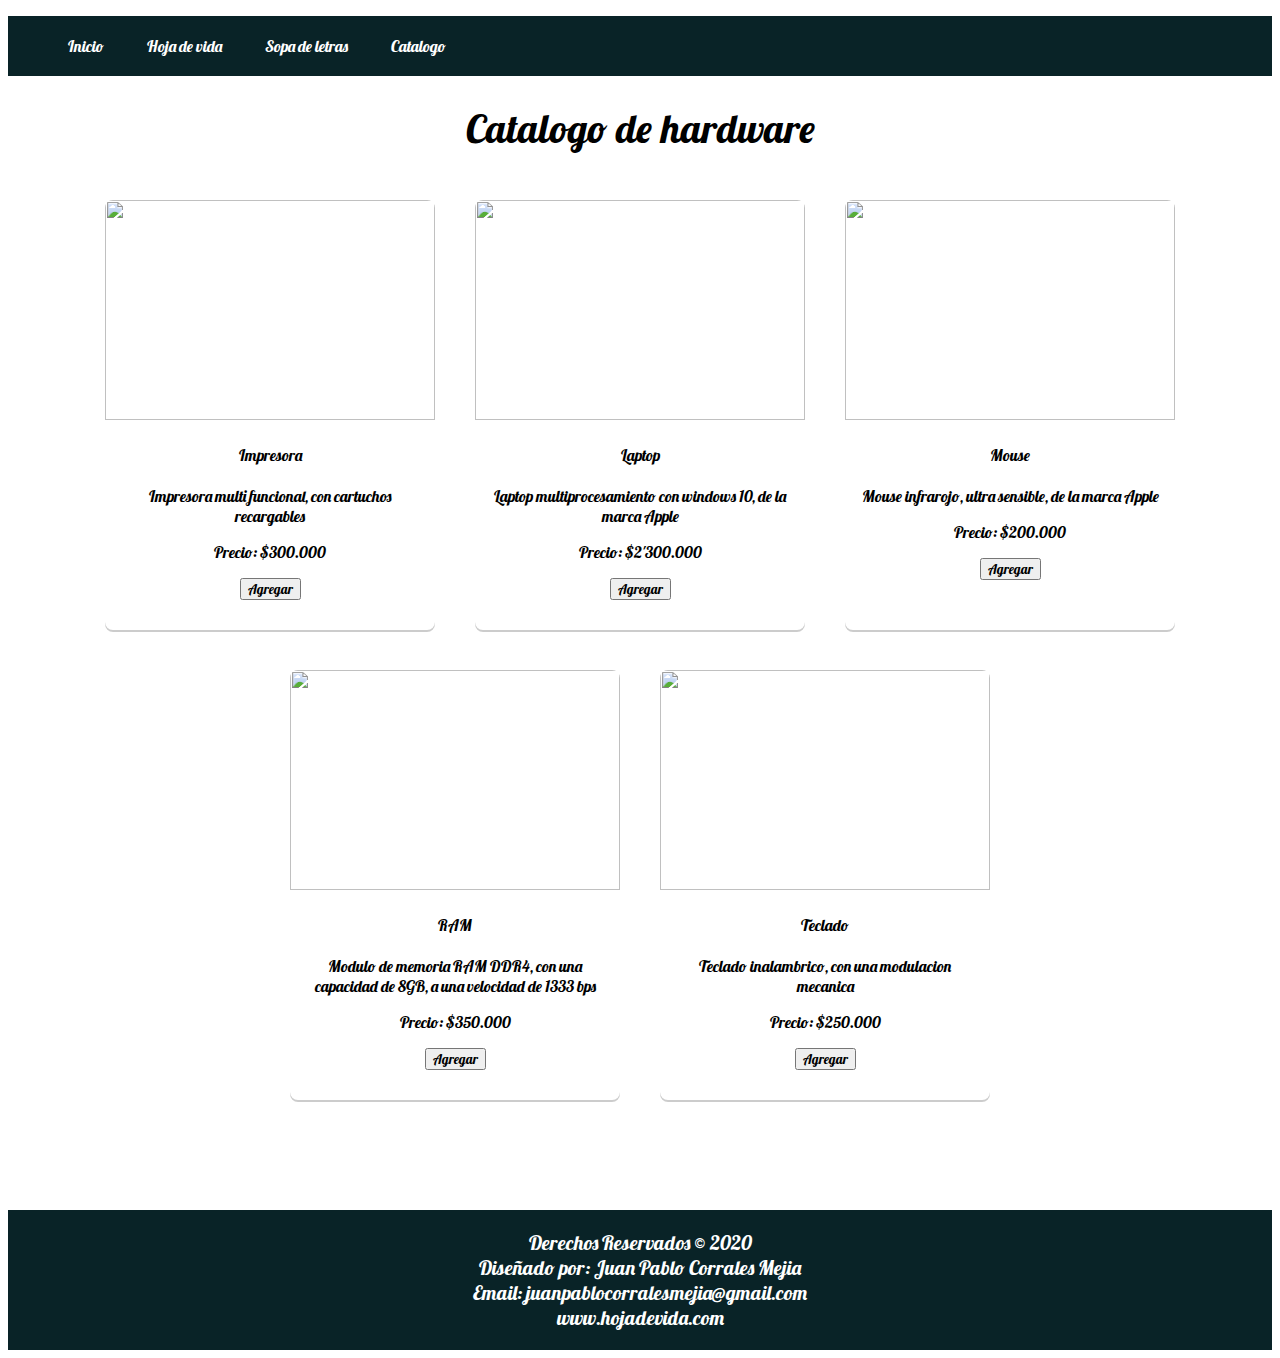
==== catalogo.html @ 6b5ed40f "V.1" ====
<!DOCTYPE html>
<html lang="en">
<head>
    <meta charset="UTF-8">
    <meta http-equiv="X-UA-Compatible" content="IE=edge">
    <meta name="viewport" content="width=device-width, initial-scale=1.0">
    <title>Catalogo</title>
    <link rel="icon" href="Imagenes/icono.ico">
    <link rel="stylesheet" href="CSS/estilo_HV.css">
    <link rel="preconnect" href="https://fonts.gstatic.com">
    <link href="https://fonts.googleapis.com/css2?family=Lobster&display=swap" rel="stylesheet">
</head>
<body>
    <div class="menu">
        <ul class="menu__ul">
            <li class="menu__ul__li"><a href="index.html">Inicio</a></li>
            <li class="menu__ul__li"><a href="Hoja_de_vida.html">Hoja de vida</a></li>
            <li class="menu__ul__li"><a href="sopa_de_letras.html">Sopa de letras</a></li>
            <li class="menu__ul__li"><a href="catalogo.html">Catalogo</a></li>
        </ul>
    </div>
    <h1 class="titulocatalogo">Catalogo de hardware</h1>
    <div class="contenedorcard">
        <div class="card">
            <img src="imagenes/Impresora.png">
            <h4>Impresora</h4>
            <p>Impresora multi funcional, con cartuchos recargables</p>
            <p>Precio: $300.000</p>
            <button>Agregar</button>
        </div>
        <div class="card">
            <img src="imagenes/Laptop.jpg">
            <h4>Laptop</h4>
            <p>Laptop multiprocesamiento con windows 10, de la marca Apple</p>
            <p>Precio: $2'300.000</p>
            <button>Agregar</button>
        </div>
        <div class="card">
            <img src="imagenes/mouse.jpg">
            <h4>Mouse</h4>
            <p>Mouse infrarojo, ultra sensible, de la marca Apple</p>
            <p>Precio: $200.000</p>
            <button>Agregar</button>
        </div>
        <div class="card">
            <img src="imagenes/ram.jpg">
            <h4>RAM</h4>
            <p>Modulo de memoria RAM DDR4, con una capacidad de 8GB, a una velocidad de 1333 bps</p>
            <p>Precio: $350.000</p>
            <button>Agregar</button>
        </div>
        <div class="card">
            <img src="imagenes/Teclado.png">
            <h4>Teclado</h4>
            <p>Teclado inalambrico, con una modulacion mecanica</p>
            <p>Precio: $250.000</p>
            <button>Agregar</button>
        </div>
    </div>
    <br>
    <br>
    <br>
    <br>
    <br>
    <br>
    <br>
    <br>
    <br>
    <br>
    <br>
    <br>
    <br>
    <br>
    <br>
    <br>
    <br>
    <br>
    <br>
    <br>
    <br>
    <br>
    <br>
    <br>
    <br>
    <br>
    <br>
    <br>
    <br>
    <br>
    <footer class="articulo__section__footer">
        Derechos Reservados &copy; 2020 <br>
        Diseñado por: Juan Pablo Corrales Mejia <br>
        Email: juanpablocorralesmejia@gmail.com <br>
        www.hojadevida.com
    </footer>
</body>
</html>
---- CSS/estilo_HV.css ----
*{
    font-family: 'Lobster', cursive;
    font-weight: 100;
}

/*estilos del menu*/

.menu{
  list-style: none;
  padding: 0;
  background: #092327;
  width: 100%;
  margin: 0%;  
}

.menu__ul__li a{
    text-decoration: none;
    color: white;
    padding: 20px;
    display: block;
}

.menu__ul__li{
    display: inline-block;
    text-align: center;
}

.menu__ul__li a:hover{
    background: #ef8354;
}

/*estilos de hoja de vida*/

.tituloHV{
    text-align: center;
    background-color: darkgray;
    margin: 0%;
    padding-bottom: 5px;
}

.articulo__section__div{
   margin-top: 10px;
   margin-bottom: 10px;
   text-align: center;

}

.articulo__section__div__img{
    border: 5px solid black;
}
.articulo__section__div__linea{
    width: 90%;
    height: 3px;
    margin: 0 auto;
    background-color: black;
}

.articulo__section__divinfo{
    padding-left: 200px;
    margin: 20px;
}

.articulo__section__divinfo__ul{
    padding-left: 100px;
}

.articulo__section__divperfil{
    padding-left: 200px;
    margin: 20px;
}

.articulo__section__divperfil h2{
    margin-bottom: 5px;
}

.articulo__section__divperfil p{
    padding-left: 80px;
}

.articulo__section__divestudios{
    padding-left: 200px;
    margin: 20px;
}

.articulo__section__divestudios h4{
    margin-bottom: 5px;
    padding-left: 80px;
}

.articulo__section__divestudios ul{
    padding-left: 150px;
}

.articulo__section__divhobbies{
    padding-left: 200px;
    margin: 20px;
}

.articulo__section__divhobbies h2{
    margin-bottom: 5px;
}

.articulo__section__divhobbies ul{
    padding-left: 100px;
}

.articulo__section__footer{
    background-color: #092327;
    color: white;
    text-align: center;
    padding-top: 20px;
    padding-bottom: 20px;
    font-size: 20px;
}

/*estilos sopa de letras*/

.table{
    border: 1px solid black;
}
.table_tr{
    padding: 30px; 
    text-align: center;
}

.table_tr_td{
    background: chocolate;
}

.div_palabras{
    display: inline-block;
    margin-right: 500px;
}

.div_palabras_ul{
    list-style: none;
}
.div_palabras_ul li:hover{
    background: slateblue;
}

.div_sopa{
    display: inline-block;
    margin-top: 50px;
}

.linea_sopa{
    width: 100%;
    height: 3px;
    margin: 0 auto;
    background-color: black;
}

.titulo_sopa{
    text-align: center;
}

/*estilos catalogo*/

.titulocatalogo{
    text-align: center;
    font-size: 40px;
}

.contenedorcard{
    width: 100%;
    max-width: 1200px;
    height: 430px;
    display: flex;
    flex-wrap: wrap;
    justify-content: center;
    margin: auto;
}

.contenedorcard .card{
    width: 330px;
    height: 430px;
    border-radius: 8px;
    box-shadow: 0 2px rgba(0,0,0,0.2);
    overflow: hidden;
    margin: 20px;
    text-align: center;
    transition: all 0.25s;
}

.contenedorcard .card:hover{
    transform: translateY(-15px);
    box-shadow: 0 12px 16px rgbs(0,0,0,0.2);
}

.contenedorcard .card img{
    width: 330px;
    height: 220px;
}

.contenedorcard .card p{
    padding: 0 1rem;
    font-size: 16px;
    font-weight: 300;
}
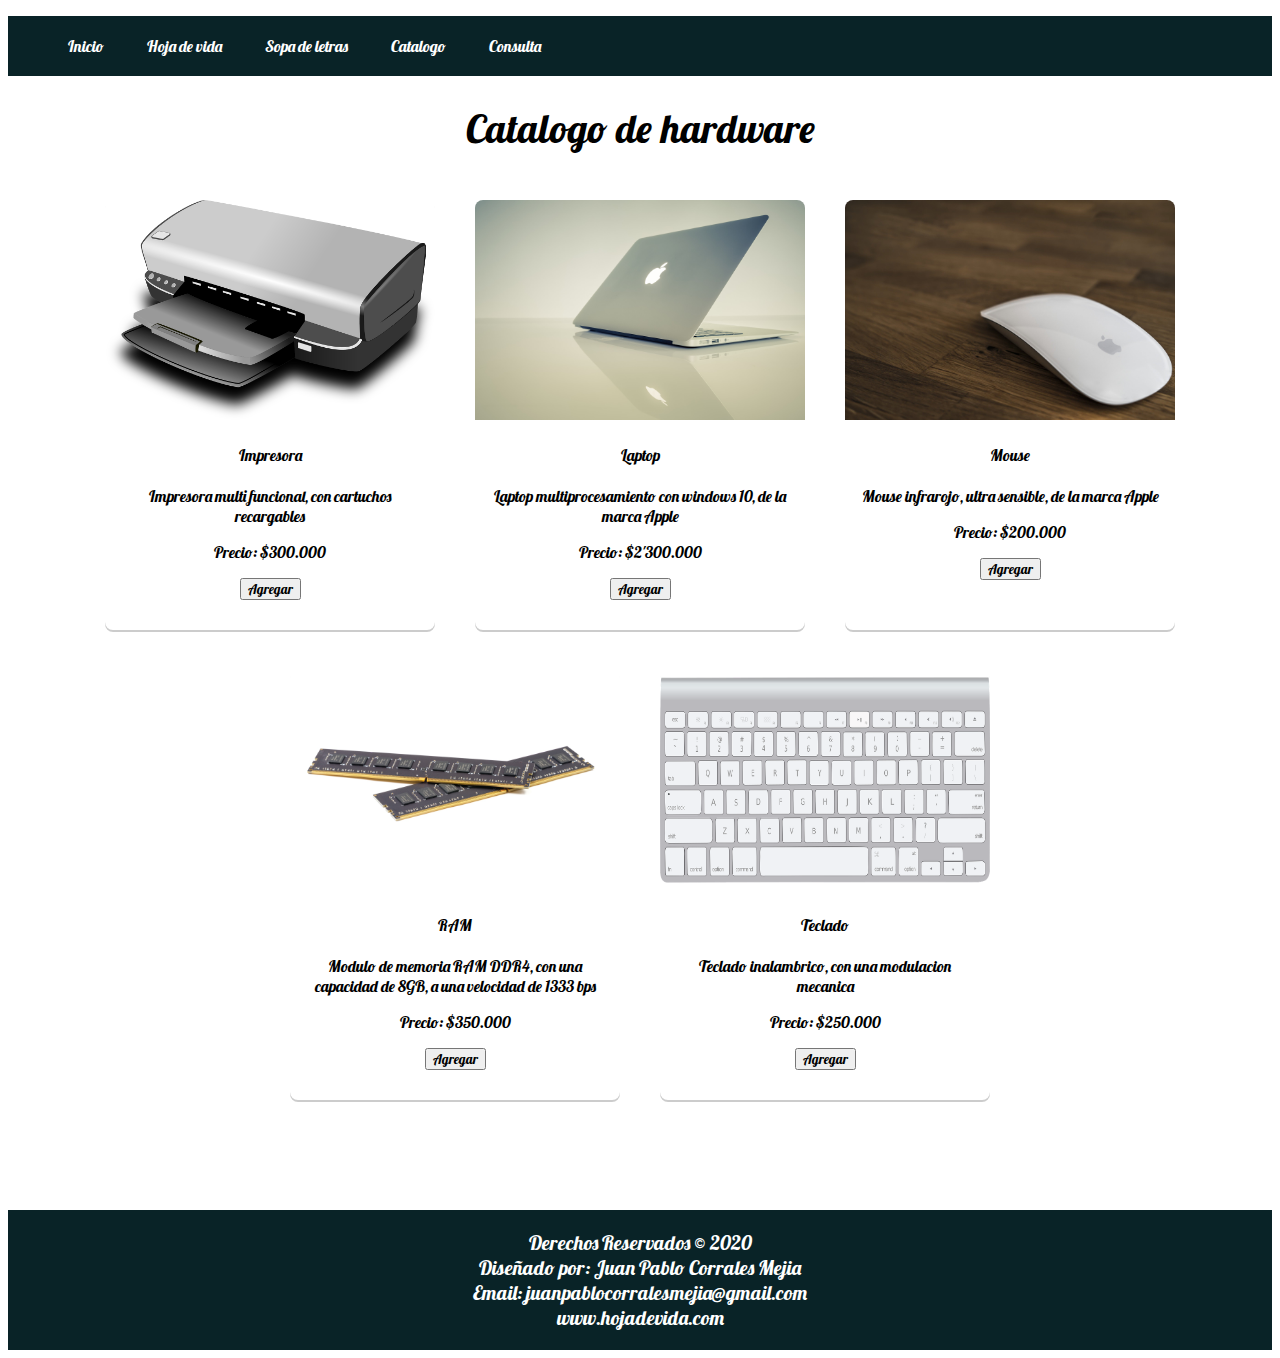
==== commit 5670794e: "V.2" ====
--- a/catalogo.html
+++ b/catalogo.html
@@ -17,40 +17,41 @@
             <li class="menu__ul__li"><a href="Hoja_de_vida.html">Hoja de vida</a></li>
             <li class="menu__ul__li"><a href="sopa_de_letras.html">Sopa de letras</a></li>
             <li class="menu__ul__li"><a href="catalogo.html">Catalogo</a></li>
+            <li class="menu__ul__li"><a href="Consulta.html">Consulta</a></li>
         </ul>
     </div>
     <h1 class="titulocatalogo">Catalogo de hardware</h1>
     <div class="contenedorcard">
         <div class="card">
-            <img src="imagenes/Impresora.png">
+            <img src="Imagenes/Impresora.png">
             <h4>Impresora</h4>
             <p>Impresora multi funcional, con cartuchos recargables</p>
             <p>Precio: $300.000</p>
             <button>Agregar</button>
         </div>
         <div class="card">
-            <img src="imagenes/Laptop.jpg">
+            <img src="Imagenes/Laptop.jpg">
             <h4>Laptop</h4>
             <p>Laptop multiprocesamiento con windows 10, de la marca Apple</p>
             <p>Precio: $2'300.000</p>
             <button>Agregar</button>
         </div>
         <div class="card">
-            <img src="imagenes/mouse.jpg">
+            <img src="Imagenes/mouse.jpg">
             <h4>Mouse</h4>
             <p>Mouse infrarojo, ultra sensible, de la marca Apple</p>
             <p>Precio: $200.000</p>
             <button>Agregar</button>
         </div>
         <div class="card">
-            <img src="imagenes/ram.jpg">
+            <img src="Imagenes/ram.jpg">
             <h4>RAM</h4>
             <p>Modulo de memoria RAM DDR4, con una capacidad de 8GB, a una velocidad de 1333 bps</p>
             <p>Precio: $350.000</p>
             <button>Agregar</button>
         </div>
         <div class="card">
-            <img src="imagenes/Teclado.png">
+            <img src="Imagenes/Teclado.png">
             <h4>Teclado</h4>
             <p>Teclado inalambrico, con una modulacion mecanica</p>
             <p>Precio: $250.000</p>
--- a/CSS/estilo_HV.css
+++ b/CSS/estilo_HV.css
@@ -199,4 +199,114 @@
     font-weight: 300;
 }
 
-
+/*estilos consulta*/
+
+.tituloconsulta{
+    text-align: center;
+    font-size: 40px;
+}
+
+.contenedor{
+    width: 100%;
+    max-width: 1200px;
+    height: 430px;
+    display: flex;
+    flex-wrap: wrap;
+    justify-content: center;
+    margin: auto;
+}
+
+.contenedor .card1{
+    width: 1000px;
+    height: 500px;
+    border-radius: 8px;
+    border: 2px solid black;
+    box-shadow: 0 2px rgba(0,0,0,0.2);
+    overflow: hidden;
+    margin: 20px;
+    text-align: center;
+    transition: all 0.25s;
+}
+
+.contenedor .card1 img{
+    width: 1000px;
+    height: 300px;
+}
+
+.contenedor .card1 p{
+    padding: 0 1rem;
+    font-size: 20px;
+    font-weight: 300;
+}
+
+.contenedor .card2{
+    width: 1000px;
+    height: 720px;
+    border-radius: 8px;
+    border: 2px solid black;
+    box-shadow: 0 2px rgba(0,0,0,0.2);
+    overflow: hidden;
+    margin: 20px;
+    text-align: center;
+    transition: all 0.25s;
+}
+
+.contenedor .card2 img{
+    width: 1000px;
+    height: 300px;
+}
+
+.contenedor .card2 p{
+    padding: 0 1rem;
+    font-size: 20px;
+    font-weight: 300;
+}
+
+.contenedor .card3{
+    width: 1000px;
+    height: 900px;
+    border-radius: 8px;
+    border: 2px solid black;
+    box-shadow: 0 2px rgba(0,0,0,0.2);
+    overflow: hidden;
+    margin: 20px;
+    text-align: center;
+    transition: all 0.25s;
+}
+
+.contenedor .card3 img{
+    width: 1000px;
+    height: 300px;
+}
+
+.contenedor .card3 p{
+    padding: 0 1rem;
+    font-size: 20px;
+    font-weight: 300;
+}
+
+.contenedor .card4{
+    width: 1000px;
+    height: 700px;
+    border-radius: 8px;
+    border: 2px solid black;
+    box-shadow: 0 2px rgba(0,0,0,0.2);
+    overflow: hidden;
+    margin: 20px;
+    text-align: center;
+    transition: all 0.25s;
+}
+
+.contenedor .card4 img{
+    width: 1020px;
+    height: 300px;
+}
+
+.contenedor .card4 p{
+    padding: 0 1rem;
+    font-size: 20px;
+    font-weight: 300;
+}
+
+
+
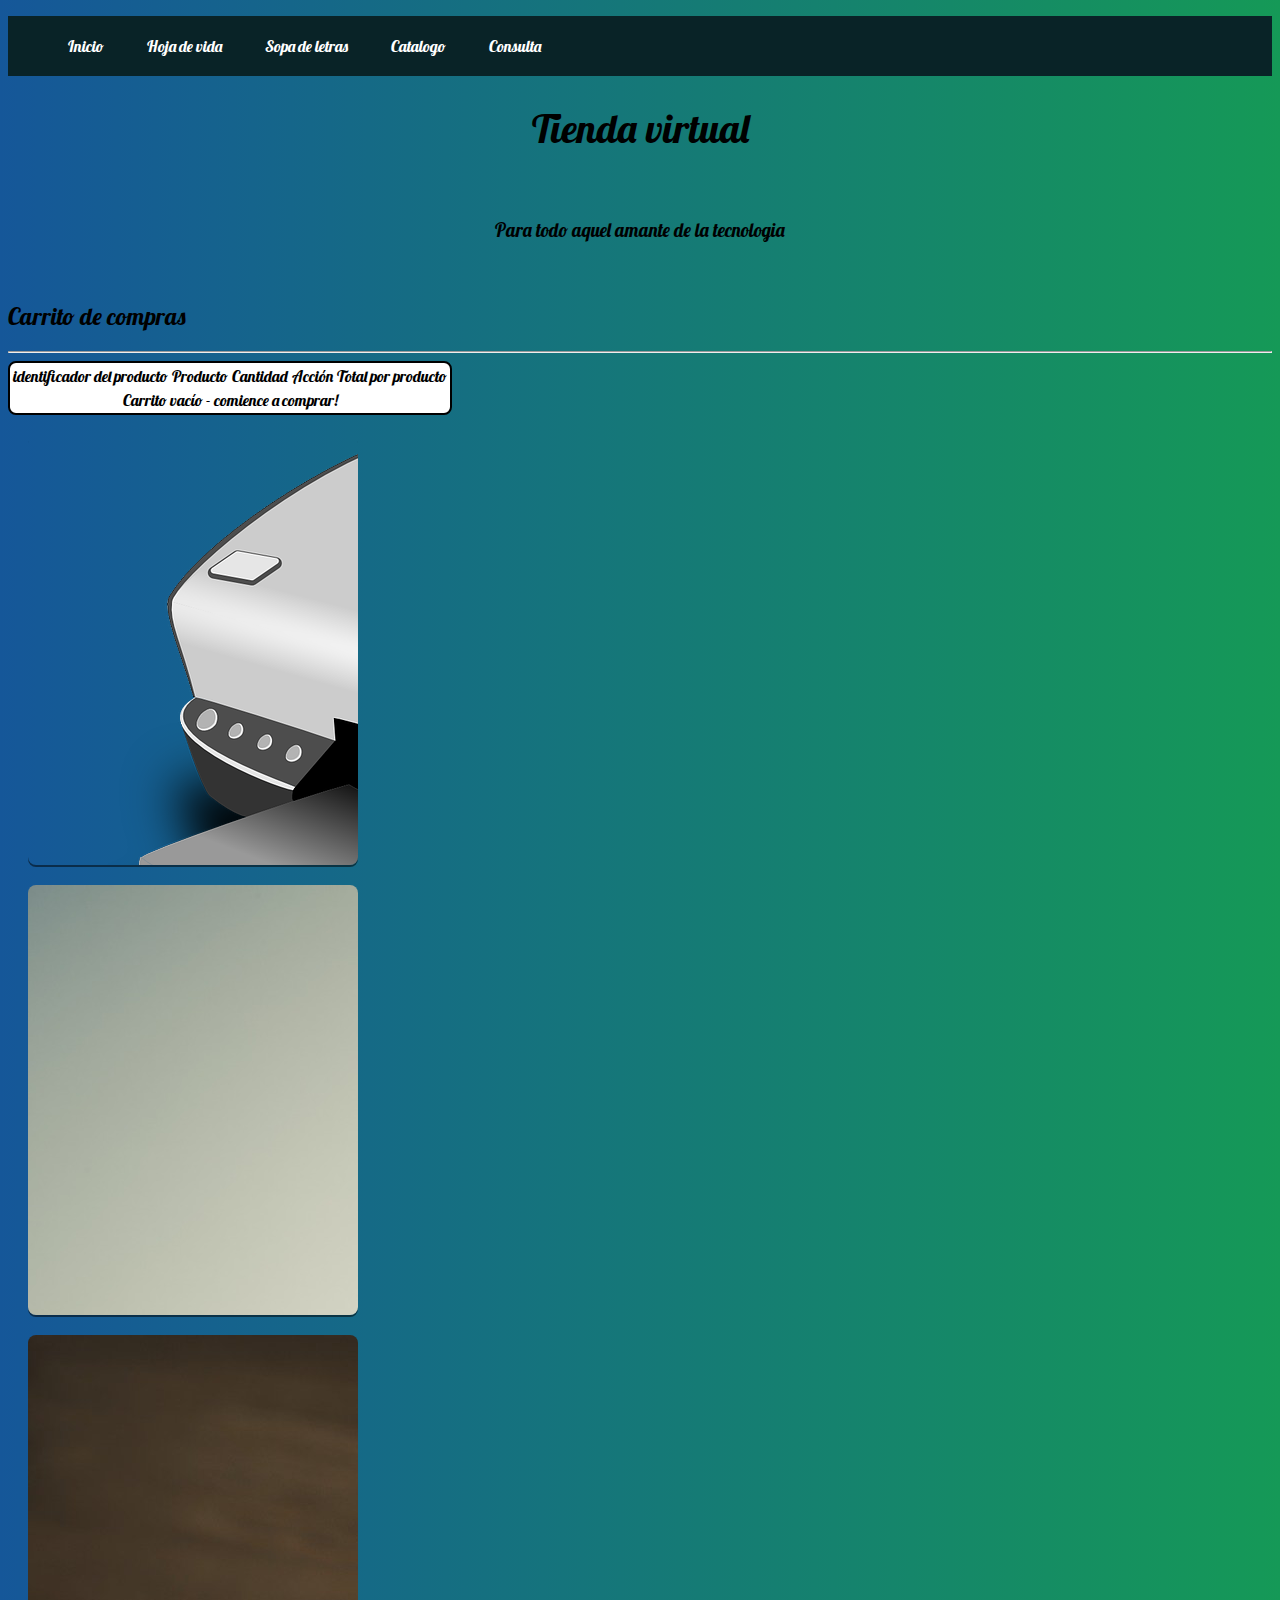
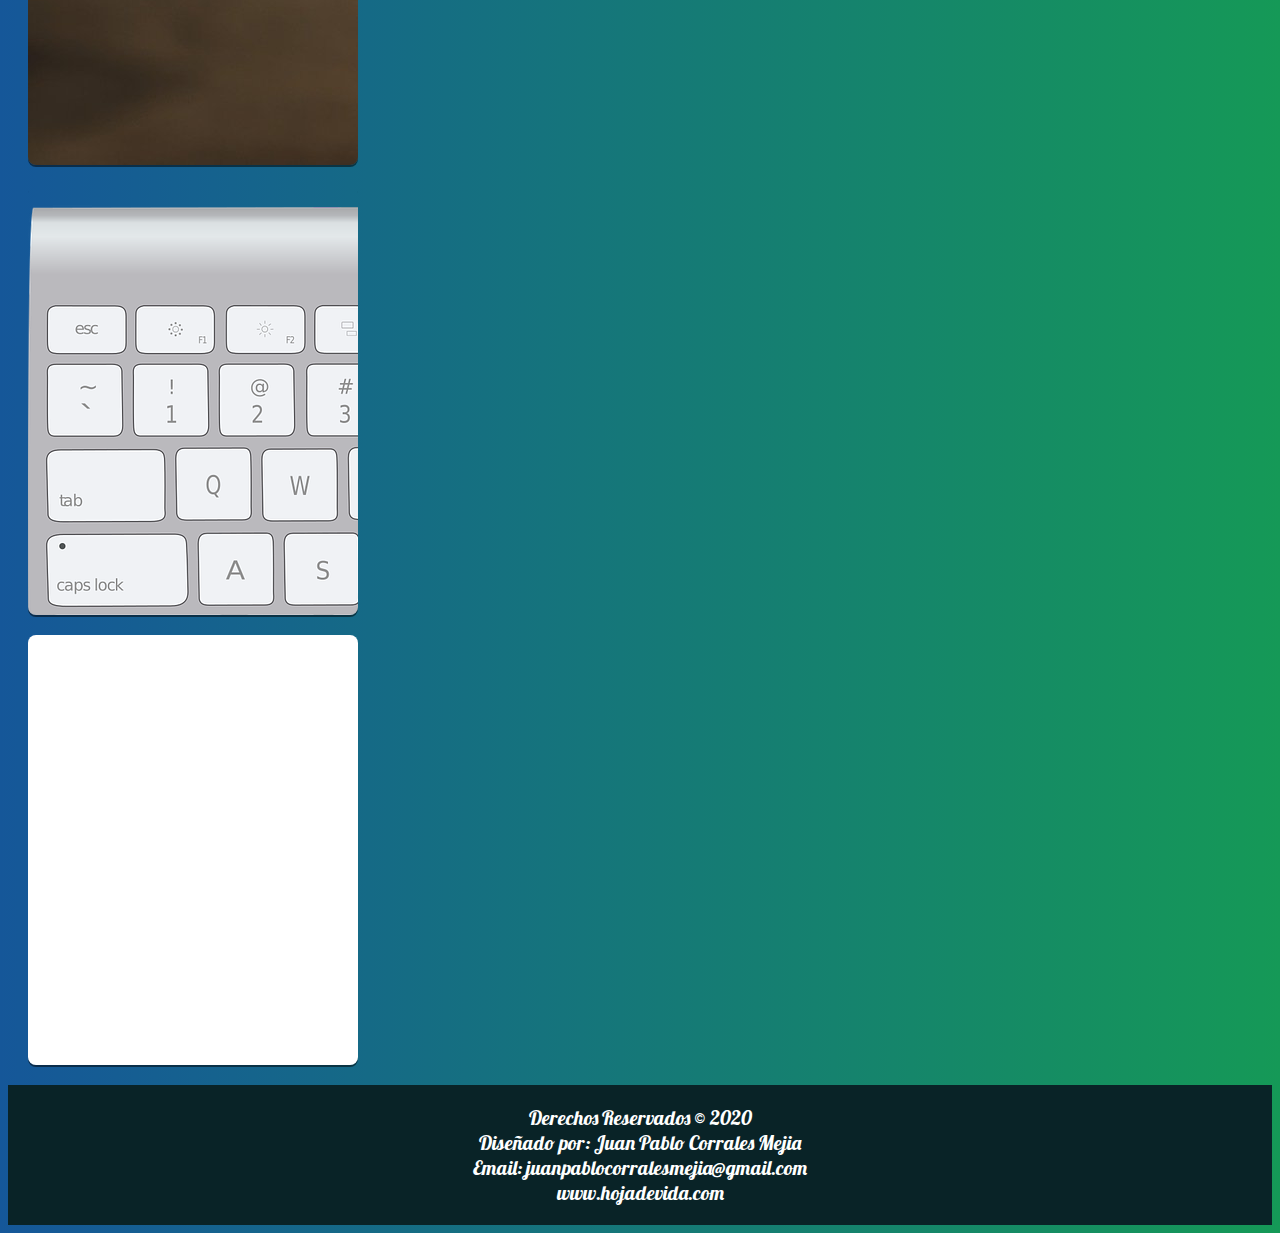
==== commit 4290a365: "V3" ====
--- a/catalogo.html
+++ b/catalogo.html
@@ -9,6 +9,8 @@
     <link rel="stylesheet" href="CSS/estilo_HV.css">
     <link rel="preconnect" href="https://fonts.gstatic.com">
     <link href="https://fonts.googleapis.com/css2?family=Lobster&display=swap" rel="stylesheet">
+    <link href="https://cdn.jsdelivr.net/npm/bootstrap@5.0.1/dist/css/bootstrap.min.css" rel="stylesheet"
+    integrity="sha384-+0n0xVW2eSR5OomGNYDnhzAbDsOXxcvSN1TPprVMTNDbiYZCxYbOOl7+AMvyTG2x" crossorigin="anonymous">
 </head>
 <body>
     <div class="menu">
@@ -20,79 +22,84 @@
             <li class="menu__ul__li"><a href="Consulta.html">Consulta</a></li>
         </ul>
     </div>
-    <h1 class="titulocatalogo">Catalogo de hardware</h1>
-    <div class="contenedorcard">
-        <div class="card">
-            <img src="Imagenes/Impresora.png">
-            <h4>Impresora</h4>
-            <p>Impresora multi funcional, con cartuchos recargables</p>
-            <p>Precio: $300.000</p>
-            <button>Agregar</button>
+    <h1 class="titulocatalogo">Tienda virtual</h1>
+    <br>
+    <h3 class="eslogan">Para todo aquel amante de la tecnologia</h3>
+    <br>
+    <div class="container">
+        <h2>Carrito de compras</h2>
+        <hr>
+
+        <table class="table" id="borde">
+            <thead>
+                <tr>
+                    <th scope="col">identificador del producto</th>
+                    <th scope="col">Producto</th>
+                    <th scope="col">Cantidad</th>
+                    <th scope="col">Acción</th>
+                    <th scope="col">Total por producto</th>
+                </tr>
+            </thead>
+            <tbody id="items"></tbody>
+            <tfoot>
+                <tr id="footer">
+                    <th scope="row" colspan="5">Carrito vacío - comience a comprar!</th>
+                </tr>
+            </tfoot>
+        </table>
+
+        <div class="row" id=cards></div>
+    </div>
+
+    <template id="template-footer">
+        <th scope="row" colspan="2">Total Compra</th>
+        <td>10</td>
+        <td>
+            <button class="btn btn-danger btn-sm" id="vaciar-carrito">
+                vaciar todo
+            </button>
+        </td>
+        <td class="font-weight-bold">$ <span>5000</span></td>
+    </template>
+
+    <template id="template-carrito">
+        <tr>
+            <th scope="row">id</th>
+            <td>Café</td>
+            <td>1</td>
+            <td>
+                <button class="btn btn-info btn-sm">
+                    +
+                </button>
+                <button class="btn btn-danger btn-sm">
+                    -
+                </button>
+            </td>
+            <td>$<span>500</span></td>
+        </tr>
+    </template>
+
+    <template id="template-card">
+        <div class="col-12 mb-2 col-md-4">
+            <div class="card">
+                <img src="" alt="" class="card-img-top">
+                <div class="card-body">
+                    <h5>Titulo</h5>
+                    <h6>descripcion</h6>
+                    <p>precio</p>
+                    <button class="btn btn-dark">Agregar</button>
+                </div>
+            </div>
         </div>
-        <div class="card">
-            <img src="Imagenes/Laptop.jpg">
-            <h4>Laptop</h4>
-            <p>Laptop multiprocesamiento con windows 10, de la marca Apple</p>
-            <p>Precio: $2'300.000</p>
-            <button>Agregar</button>
-        </div>
-        <div class="card">
-            <img src="Imagenes/mouse.jpg">
-            <h4>Mouse</h4>
-            <p>Mouse infrarojo, ultra sensible, de la marca Apple</p>
-            <p>Precio: $200.000</p>
-            <button>Agregar</button>
-        </div>
-        <div class="card">
-            <img src="Imagenes/ram.jpg">
-            <h4>RAM</h4>
-            <p>Modulo de memoria RAM DDR4, con una capacidad de 8GB, a una velocidad de 1333 bps</p>
-            <p>Precio: $350.000</p>
-            <button>Agregar</button>
-        </div>
-        <div class="card">
-            <img src="Imagenes/Teclado.png">
-            <h4>Teclado</h4>
-            <p>Teclado inalambrico, con una modulacion mecanica</p>
-            <p>Precio: $250.000</p>
-            <button>Agregar</button>
-        </div>
-    </div>
-    <br>
-    <br>
-    <br>
-    <br>
-    <br>
-    <br>
-    <br>
-    <br>
-    <br>
-    <br>
-    <br>
-    <br>
-    <br>
-    <br>
-    <br>
-    <br>
-    <br>
-    <br>
-    <br>
-    <br>
-    <br>
-    <br>
-    <br>
-    <br>
-    <br>
-    <br>
-    <br>
-    <br>
-    <br>
-    <br>
+    </template>
+   <!--  -->
     <footer class="articulo__section__footer">
         Derechos Reservados &copy; 2020 <br>
         Diseñado por: Juan Pablo Corrales Mejia <br>
         Email: juanpablocorralesmejia@gmail.com <br>
         www.hojadevida.com
     </footer>
+    <script src="JavaScript/funcionc.js"></script>
 </body>
+
 </html>--- a/CSS/estilo_HV.css
+++ b/CSS/estilo_HV.css
@@ -1,6 +1,12 @@
 *{
     font-family: 'Lobster', cursive;
     font-weight: 100;
+}
+body {
+    background: #159957;  /* fallback for old browsers */
+    background: -webkit-linear-gradient(to right, #155799, #159957);  /* Chrome 10-25, Safari 5.1-6 */
+    background: linear-gradient(to right, #155799, #159957); /* W3C, IE 10+/ Edge, Firefox 16+, Chrome 26+, Opera 12+, Safari 7+ */
+
 }
 
 /*estilos del menu*/
@@ -38,6 +44,10 @@
     padding-bottom: 5px;
 }
 
+.articulo{
+    border: 5px solid black;
+}
+
 .articulo__section__div{
    margin-top: 10px;
    margin-bottom: 10px;
@@ -47,9 +57,10 @@
 
 .articulo__section__div__img{
     border: 5px solid black;
+    border-radius: 16px;
 }
 .articulo__section__div__linea{
-    width: 90%;
+    width: 96%;
     height: 3px;
     margin: 0 auto;
     background-color: black;
@@ -58,6 +69,10 @@
 .articulo__section__divinfo{
     padding-left: 200px;
     margin: 20px;
+    font-size: 20px;
+    border-radius: 16px;
+    border: 2px solid black;
+    background-color: lavender;
 }
 
 .articulo__section__divinfo__ul{
@@ -67,6 +82,10 @@
 .articulo__section__divperfil{
     padding-left: 200px;
     margin: 20px;
+    font-size: 20px;
+    border-radius: 16px;
+    border: 2px solid black;
+    background-color: lavender;
 }
 
 .articulo__section__divperfil h2{
@@ -80,6 +99,10 @@
 .articulo__section__divestudios{
     padding-left: 200px;
     margin: 20px;
+    font-size: 20px;
+    border-radius: 16px;
+    border: 2px solid black;
+    background-color: lavender;
 }
 
 .articulo__section__divestudios h4{
@@ -94,6 +117,10 @@
 .articulo__section__divhobbies{
     padding-left: 200px;
     margin: 20px;
+    font-size: 20px;
+    border-radius: 16px;
+    border: 2px solid black;
+    background-color: lavender;
 }
 
 .articulo__section__divhobbies h2{
@@ -113,48 +140,6 @@
     font-size: 20px;
 }
 
-/*estilos sopa de letras*/
-
-.table{
-    border: 1px solid black;
-}
-.table_tr{
-    padding: 30px; 
-    text-align: center;
-}
-
-.table_tr_td{
-    background: chocolate;
-}
-
-.div_palabras{
-    display: inline-block;
-    margin-right: 500px;
-}
-
-.div_palabras_ul{
-    list-style: none;
-}
-.div_palabras_ul li:hover{
-    background: slateblue;
-}
-
-.div_sopa{
-    display: inline-block;
-    margin-top: 50px;
-}
-
-.linea_sopa{
-    width: 100%;
-    height: 3px;
-    margin: 0 auto;
-    background-color: black;
-}
-
-.titulo_sopa{
-    text-align: center;
-}
-
 /*estilos catalogo*/
 
 .titulocatalogo{
@@ -162,30 +147,26 @@
     font-size: 40px;
 }
 
-.contenedorcard{
-    width: 100%;
-    max-width: 1200px;
-    height: 430px;
-    display: flex;
-    flex-wrap: wrap;
-    justify-content: center;
-    margin: auto;
-}
-
-.contenedorcard .card{
+.eslogan{
+    text-align: center;
+}
+.card{
     width: 330px;
     height: 430px;
     border-radius: 8px;
-    box-shadow: 0 2px rgba(0,0,0,0.2);
-    overflow: hidden;
-    margin: 20px;
-    text-align: center;
-    transition: all 0.25s;
-}
-
-.contenedorcard .card:hover{
+    box-shadow: 0 2px rgba(0,0,0,0.5);
+    overflow: hidden;
+    margin: 20px;
+    text-align: center;
+    transition: all 0.25s;
+    
+}
+
+.card:hover{
     transform: translateY(-15px);
     box-shadow: 0 12px 16px rgbs(0,0,0,0.2);
+    border: 1px solid black;
+    background: aquamarine;
 }
 
 .contenedorcard .card img{
@@ -197,6 +178,12 @@
     padding: 0 1rem;
     font-size: 16px;
     font-weight: 300;
+}
+
+#borde{
+    border-radius: 8px;
+    border: 2px solid black;
+    background-color: white;
 }
 
 /*estilos consulta*/
@@ -226,6 +213,7 @@
     margin: 20px;
     text-align: center;
     transition: all 0.25s;
+    background-color: white;
 }
 
 .contenedor .card1 img{
@@ -249,6 +237,7 @@
     margin: 20px;
     text-align: center;
     transition: all 0.25s;
+    background-color: white;
 }
 
 .contenedor .card2 img{
@@ -272,6 +261,7 @@
     margin: 20px;
     text-align: center;
     transition: all 0.25s;
+    background-color: white;
 }
 
 .contenedor .card3 img{
@@ -295,6 +285,7 @@
     margin: 20px;
     text-align: center;
     transition: all 0.25s;
+    background-color: white;
 }
 
 .contenedor .card4 img{
